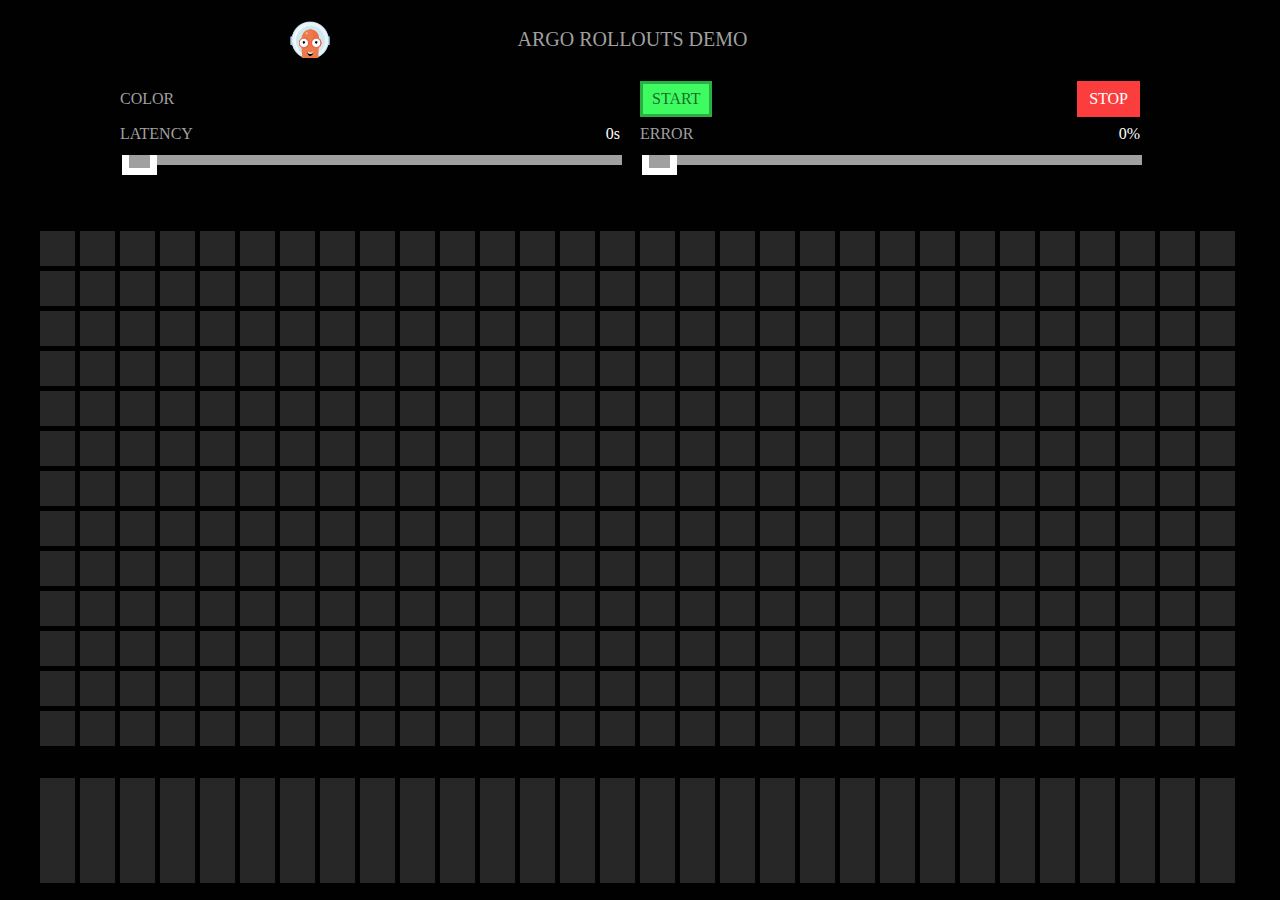
==== index.html @ f271a8cb "purple: [AP-103] Update header color" ====
<!DOCTYPE html>
<html>
  <head>
    <title>Rollouts Demo</title>
    <link rel="stylesheet" href="style.css" type="text/css" />
  </head>
  <body>
    <div class="header spread">
        <img src="logo.png" class="logo" />
        <h1>ARGO ROLLOUTS <span class="purple">DEMO</span></h1>
        <div class="flex">
          <div class="button button--resize" id="resize">FIT</div>
        </div>
    </div>
    <div class="controls">
      <div class="control spread">
        <div>COLOR</div>
        <div class="colors" id="colors"></div>
      </div>
      <div class="control spread">
        <div class="button button--start">START</div>
        <div class="button button--stop">STOP</div>
      </div>
      <div class="control">
        <div class="control spread">
          <div>LATENCY</div>
          <div class="white" id="latency-label">0.0s</div>
        </div>
        <input type="range" min="0" max="5" value="0" class="slider" id="latency" step="0.1">
      </div>
      <div class="control">
        <div class="control spread">
          <div>ERROR</div>
          <div class="white" id="error-label">0.0s</div>
        </div>
        <input type="range" min="0" max="100" value="0" class="slider" id="error" step="1">
      </div>
    </div>
    <div id="grid" class="grid"></div>
    <div id="graph" class="graph"></div>
  </body>
  <script src="main.js"></script>
</html>
---- style.css ----
body {
  margin: 0;
  padding: 15px;
  color: #a0a0a0;
  background-color: #010101;
  font-family: Menlo;
}

h1 {
  font-weight: 500;
  font-size: 20px;
}

.flex {
  display: flex;
}

.logo {
  width: 40px;
}

.header {
  max-width: 700px;
  margin: 0 auto;
  margin-bottom: 1em;
}

.controls {
  display: flex;
  flex-wrap: wrap;
  width: 100%;
  justify-content: center;
}

.control {
  min-width: 500px;
  width: 500px;
  margin-bottom: 0.5em;
  margin-right: 20px;
}

.spread {
  display: flex;
  align-items: center;
}
.spread > :first-child {
  margin-right: auto;
}
.spread > :last-child {
  margin-left: auto;
}

.button {
  color: white;
  padding: 9px 12px;
  cursor: pointer;
}
.button--start {
  color: rgba(0, 0, 0, 0.6);
  background-color: #3DFB60;
}
.button--stop {
  background-color: #FB3D3D;
}
.button--selected {
  box-shadow: inset 0 0 0 3px rgba(0, 0, 0, 0.3);
}
.button--resize {
  background-color: #FB823D;
  margin-right: 7px;
}

.orange {
  color: #ff823c;
}

.white {
  color: white;
}

.colors {
  display: flex;
  height: 30px;
}
.colors div {
  height: 30px;
  width: 30px;
  margin-left: 5px;
  cursor: pointer;
}

.slider {
  -webkit-appearance: none;
  appearance: none;
  width: 100%;
  outline: none;
  height: 10px;
  background-color: #a0a0a0;
  margin-bottom: 2em;
  position: relative;
}

.slider::-webkit-slider-thumb {
  -webkit-appearance: none;
  appearance: none;
  cursor: pointer;
  background-color: #a0a0a0;
  width: 35px;
  height: 20px;
  margin-top: 10px;
  border: 7px solid white;
  border-top: none;
}

.grid {
  margin: 0 auto;
  width: max-content;
  margin-top: 2em;
  margin-bottom: 2em;
}

.row {
  display: flex;
  margin-bottom: 5px;
}

.pixel {
  width: 35px;
  height: 35px;
  margin-right: 5px;
  background-color: #272727;
  transition: background 0.2s ease;
  box-shadow: none;
}
.pixel--error {
  box-shadow: inset 0 0 0 3px #9c0303;
}

.graph {
  display: flex;
  width: max-content;
  margin: 0 auto;
}

.bar {
  width: 35px;
  height: 105px;
  display: flex;
  flex-direction: column;
  margin-right: 5px;
  background-color: #272727;
}
.bar__fill {
  width: 100%;
  box-shadow: inset 0 2px 0 0 black;
}
.bar__fill--error {
  box-shadow: inset 0 3px 0 0 #9c0303, inset 0 -3px 0 0 #9c0303;
}

.colors__selected, .pixel__selected, .graph__selected {
  box-shadow: inset 0 0 0 3px rgba(0, 0, 0, 0.5);
}
.colors__yellow, .colors__on, .pixel__yellow, .pixel__on, .graph__yellow, .graph__on {
  background-color: #C9FF0D;
}
.colors__blue, .pixel__blue, .graph__blue {
  background-color: #0B9AFF;
}
.colors__orange, .pixel__orange, .graph__orange {
  background-color: #FB823D;
}
.colors__red, .pixel__red, .graph__red {
  background-color: #FB3D3D;
}
.colors__purple, .pixel__purple, .graph__purple {
  background-color: #6D3DFB;
}
.colors__green, .pixel__green, .graph__green {
  background-color: #3DFB78;
}

/*# sourceMappingURL=style.css.map */
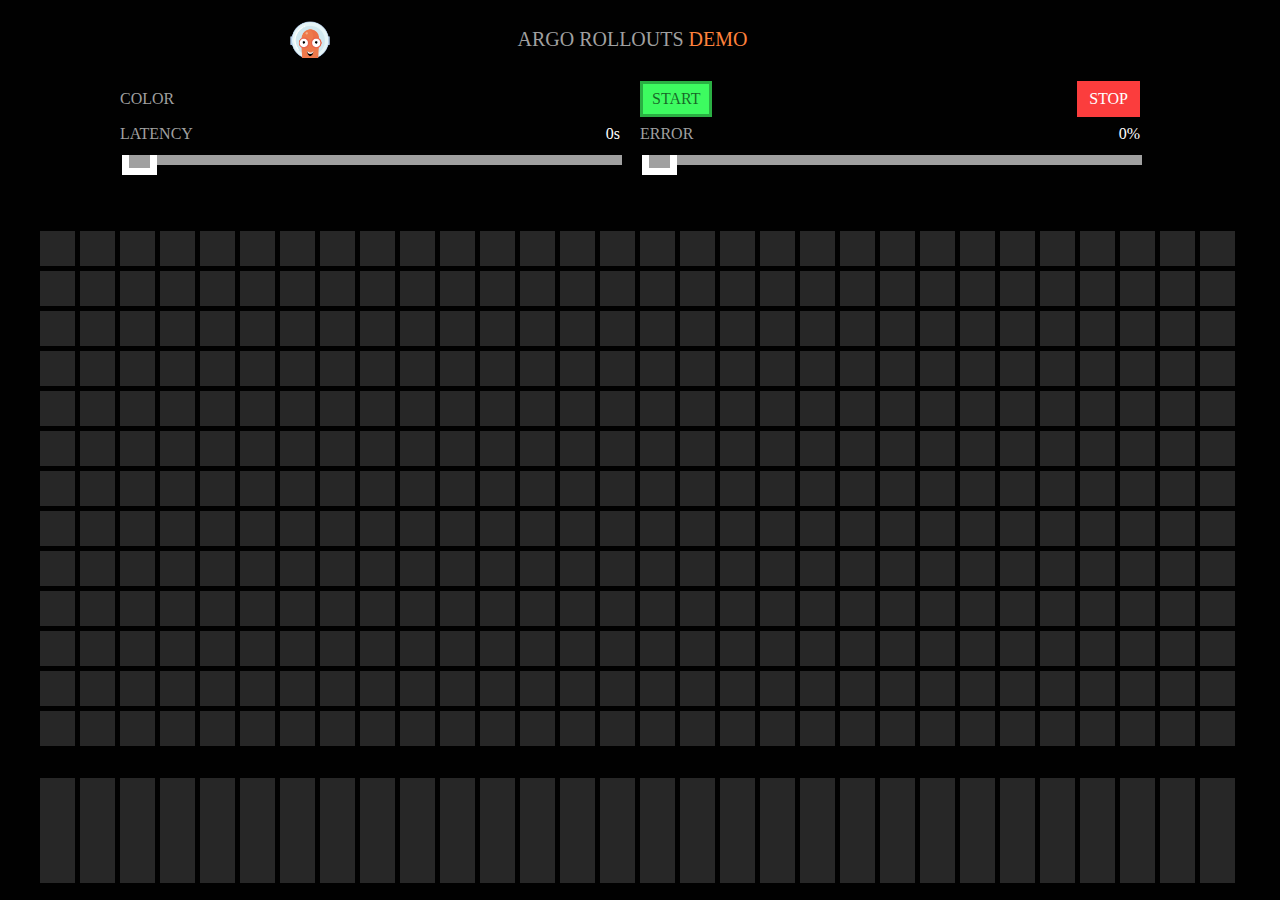
==== commit 52241c93: "wip" ====
--- a/index.html
+++ b/index.html
@@ -1,13 +1,13 @@
 <!DOCTYPE html>
 <html>
   <head>
-    <title>Rollouts Demo</title>
+    <title>Rollouts Test</title>
     <link rel="stylesheet" href="style.css" type="text/css" />
   </head>
   <body>
     <div class="header spread">
         <img src="logo.png" class="logo" />
-        <h1>ARGO ROLLOUTS <span class="purple">DEMO</span></h1>
+        <h1>ARGO ROLLOUTS <span class="orange">DEMO</span></h1>
         <div class="flex">
           <div class="button button--resize" id="resize">FIT</div>
         </div>
